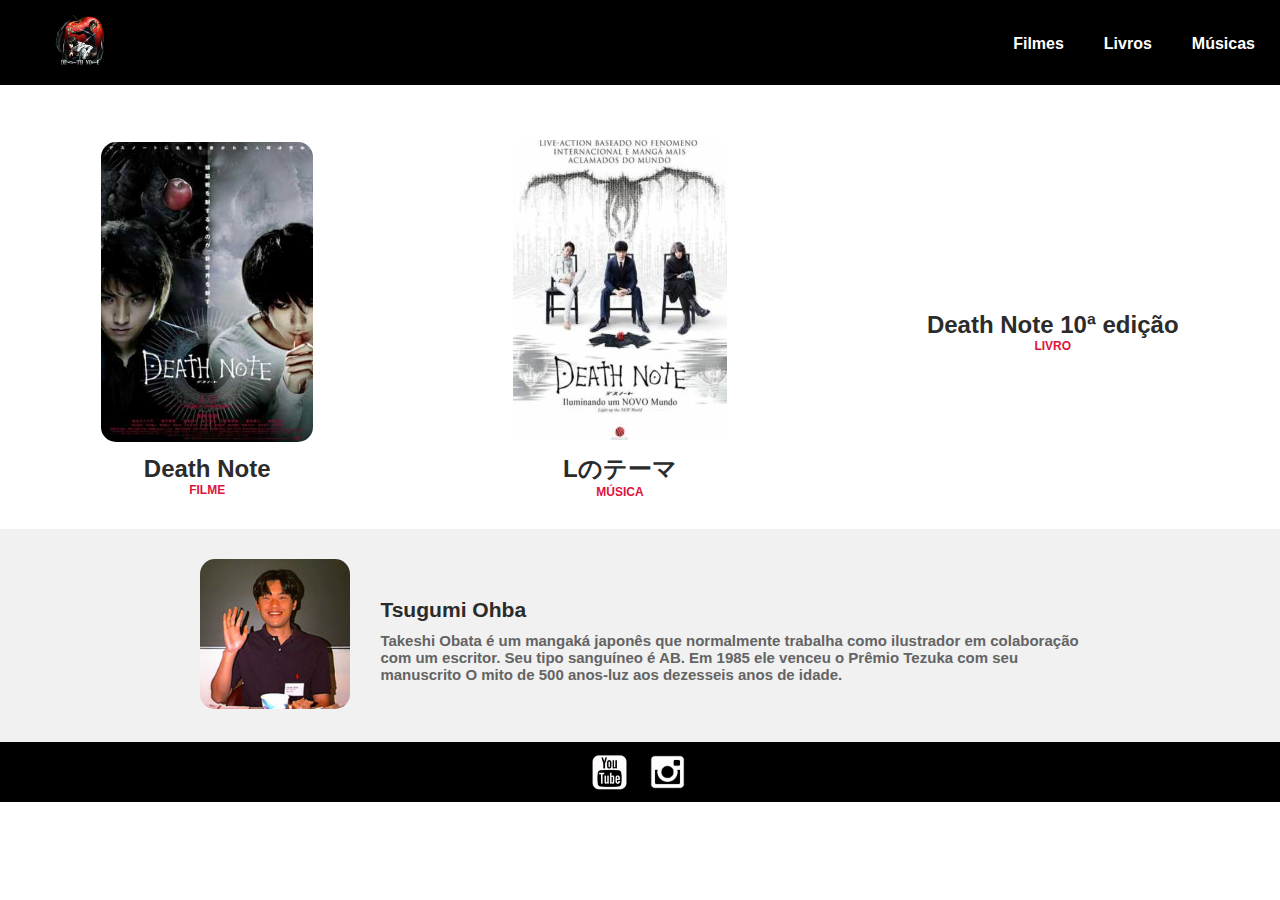
==== index.html @ 3bdef874 "Add files via upload" ====
<!doctype html>
<html lang="br">

<head>
    <meta charset="utf-8">
    <title>Filmes</title>
    <meta content="width=device-width, initial-scale=1.0" name="viewport">
    <link href="styles/style.css" rel="stylesheet" type="text/css"/>
</head>

<body>
<header class="header">
    <nav>
        <ul class="menu">
            <li id="image_home"><a href="index.html" title="Death Note Home"><img alt="" height="50"
                                                                                  src="imagens/home.png"></a></li>
            <ul id="menu_sub">
                <li><a class="nav-link" href="./filme.html" title="Pr&#243;ximo filme">Filmes</a></li>
                <li><a class="nav-link" href="./livro.html" title="Pr&#243;ximo livro">Livros</a></li>
                <li><a class="nav-link" href="./musica.html" title="Pr&#243;xima m&#250;sica">Músicas</a>
            </ul>
        </ul>
    </nav>
</header>
<main>
    <div class="lancamentos">
        <div class="lancamento">
            <div class="lancamento_capa">
                <a href="filme.html" style="text-decoration:none">
                    <img alt="" src="imagens/filme.jpg"></a>
            </div>
            <div>
                <div class="lancamento_titulo">
                    <h1>Death Note</h1>
                </div>
                <div class="lancamento_tipo">
                    <h4><b>FILME</b></h4>
                </div>
            </div>
        </div>
        <div class="lancamento">
            <div class="lancamento_capa">
                <a href="musica.html" style="text-decoration:none">
                    <img alt="" src="imagens/musica.jpg"></a>
            </div>
            <div>
                <div class="lancamento_titulo">
                    <h1>Lのテーマ</h1>
                </div>
                <div class="lancamento_tipo">
                    <h4><b>MÚSICA</b></h4>
                </div>
            </div>
        </div>
        <div class="lancamento">
            <div class="lancamento_capa">
                <a href="livro.html" style="text-decoration:none">
                    <img alt="" src="https://upload.wikimedia.org/wikipedia/pt/c/c0/Death_Note_vol._01.jpg"></a>
            </div>
            <div>
                <div class="lancamento_titulo">
                    <h1>Death Note 10ª edição</h1>
                </div>
                <div class="lancamento_tipo">
                    <h4><b>LIVRO</b></h4>
                </div>
            </div>
        </div>
    </div>
    <div>
        <div class="criador">
            <div class="criador_capa">
                <img alt="" src="imagens/criador.jpg">
            </div>
            <div>
                <div class="criador_titulo">
                    <h3> Tsugumi Ohba</h3>
                </div>
                <div class="criador_descricao">
                    <h4>Takeshi Obata é um mangaká japonês que normalmente trabalha como ilustrador em colaboração
                        com um escritor. Seu tipo sanguíneo é AB. Em 1985 ele venceu o Prêmio Tezuka com seu manuscrito
                        O mito de 500 anos-luz aos dezesseis anos de idade.</h4>
                </div>
            </div>
        </div>
    </div>
</main>
<footer>
    <nav class="footer">
        <ul>
            <li><a href="https://www.youtube.com/channel/UCjnaxhKLpvVh4WI8EhZPKfQ"><img alt=""
                                                                                        id="social1"
                                                                                        src="imagens/youtube.png"></a>
            </li>
            <li><a href="https://www.instagram.com/duu_almeida_/"><img alt="m" id="social2" src="imagens/instagram.png"></a>
        </ul>
    </nav>
</footer>
</body>
</html>
---- styles/style.css ----
/*Geral*/
* {
    margin: 0;
    padding: 0;
}

body {
    font-family: arial, helvetica, sans-serif;
    font-size: 12px;
}

.header {
    height: 55px;
    width: 100%;
    padding: 15px;
    background-color: black;
    display: inline-block;
    position: fixed;
}

/*retirar o estilo das listas*/

.menu li {
    float: left;
    text-align: center;
    display: inline-block;
    margin-right: 40px;
    width: auto;
}

/*formatar a lista. Definir o tamanho do botão, o seu posicionamento e display: inline por ser um menu horzontal*/

#menu_sub, .nav-link, #stream_btn1, #stream_btn2 {
    margin-top: 10px;
    float: right;
    text-decoration: none;
    color: white;
    background-color: black;
    font-size: 16px;
    font-weight: bold;
}

/* formatação da âncora e área clicável*/

.menu :hover {
    background-color: #2B2B2B;
    text-decoration: none;
    color: white;
}

#image_home {
    margin-left: 40px;
}

.footer, .page-wrap:after {
    height: 60px;

}

.footer {
    background: black;
    display: inline-block;
    bottom: 0;
    margin: auto;
    position: relative;
    width: 100%;
}

#social1 {
    height: 35px;
    margin-right: 10px;
    margin-left: 10px;
}

#social2 {
    height: 40px;
    margin-right: 10px;
    margin-left: 10px;
}

.footer ul {
    margin-top: 10px;
    justify-content: center;
    align-items: center;
    list-style-type: none;
    display: flex;
    margin-right: 30px;
    margin-left: 30px;
}

.lancamento {
    padding-top: 140px;
    padding-left: 100px;
    padding-right: 100px;
    padding-bottom: 10px;
    text-align: center;
    width: auto;
    display: grid;
}

.lancamento_capa img {
    border-radius: 15px;
    height: 300px;
}

.lancamento_topico, .lancamento_tipo {
    color: crimson;
    margin-bottom: 20px;
}

.lancamento_titulo {
    margin-top: 10px;
    color: #2B2B2B;
}

.lancamento_descricao {
    font-size: 15px;
    padding-left: 120px;
    padding-right: 120px;
}

#stream_btns {
    display: inline-flex;
    list-style-type: none;
}

#stream_cta, #stram_trailer {
    display: flex;
    justify-content: center;
    align-items: center;
    color: firebrick;
}

#stream_plataforma {
    align-items: center;
    display: flex;
    flex-direction: row;
    flex-wrap: wrap;
    justify-content: center;
}

#stream_btn1, #stream_btn2 {
    margin: 10px;
    border-radius: 10px;
    width: 100px;
    height: 30px;
    display: flex;
    justify-content: center;
    align-items: center;
}

/*filme.html*/
.videoWrapper {
    position: relative;
    padding-bottom: 56.25%; /* 16:9 */
    padding-top: 25px;
    height: 0;
}

.videoWrapper iframe {
    position: absolute;
    top: 0;
    left: 0;
    width: 100%;
    height: 100%;
}


/*musica.html*/
a.nounderline:link, .lancamento_p_referencia {
    text-decoration: none;
    color: firebrick;
}

/*livro.html*/

.lancamento_list_capitulos {
    margin: auto;
    margin-top: 20px;
    width: max-content;
    padding-right: 20px;
    padding-left: 50px;
    padding-top: 30px;
    padding-bottom: 20px;
    display: inline-list-item;
    background-color: #2B2B2B;
    color: #fff;
    font-size: 14px;
}

.lancamento_list_capitulos .lancamento_capitulo {
    display: inline-flex;
}

.lancamento_subcaptulo {
    margin-top: 5px;
    margin-bottom: 10px;
    margin-right: 20px;
    margin-left: 20px;
    border-top: 1px solid crimson;
    list-style: -moz-ethiopic-numeric;
    padding-top: 3px;
}

.lancamento_capitulo {
    list-style: lower-roman;
}

.lancamento_capitulo_divider {
    margin-left: 20px;
    margin-right: 20px;
}

#lancamento_list_title {
    margin-bottom: 25px;
}

#lancamento_preco {
    margin-top: 20px;
    font-size: 30px;
}

#stream_btn3 {
    float: right;
    text-decoration: none;
    color: white;
    background-color: forestgreen;
    font-size: 30px;
    font-weight: bold;
    width: 150px;
    height: 50px;
    margin-bottom: 25px;
    margin-top: 10px;
    border-radius: 10px;
    display: flex;
    justify-content: center;
    align-items: center;
}

/*index.html*/
#lancamento_main_title {
    font-size: 15px;
    margin-top: -15px;
    margin-bottom: 10px;
    color: firebrick;
    justify-content: center;
}

.lancamentos {
    align-items: center;
    display: flex;
    flex-direction: row;
    flex-wrap: wrap;
    justify-content: center;
}

.criador {
    background: #f1f1f1;
    padding-top: 30px;
    padding-bottom: 30px;
    text-align: left;
    width: auto;
    display: flex;
    justify-content: center;
    align-items: center;
}

.criador_capa img {
    border-radius: 15px;
    height: 150px;
}

.criador_titulo {
    font-size: 18px;
    margin-left: 30px;
    margin-bottom: 10px;
    margin-top: 10px;
    color: #2B2B2B;
}

.criador_descricao {
    color: #646464;
    width: 700px;
    margin-left: 30px;
    font-size: 15px;
}
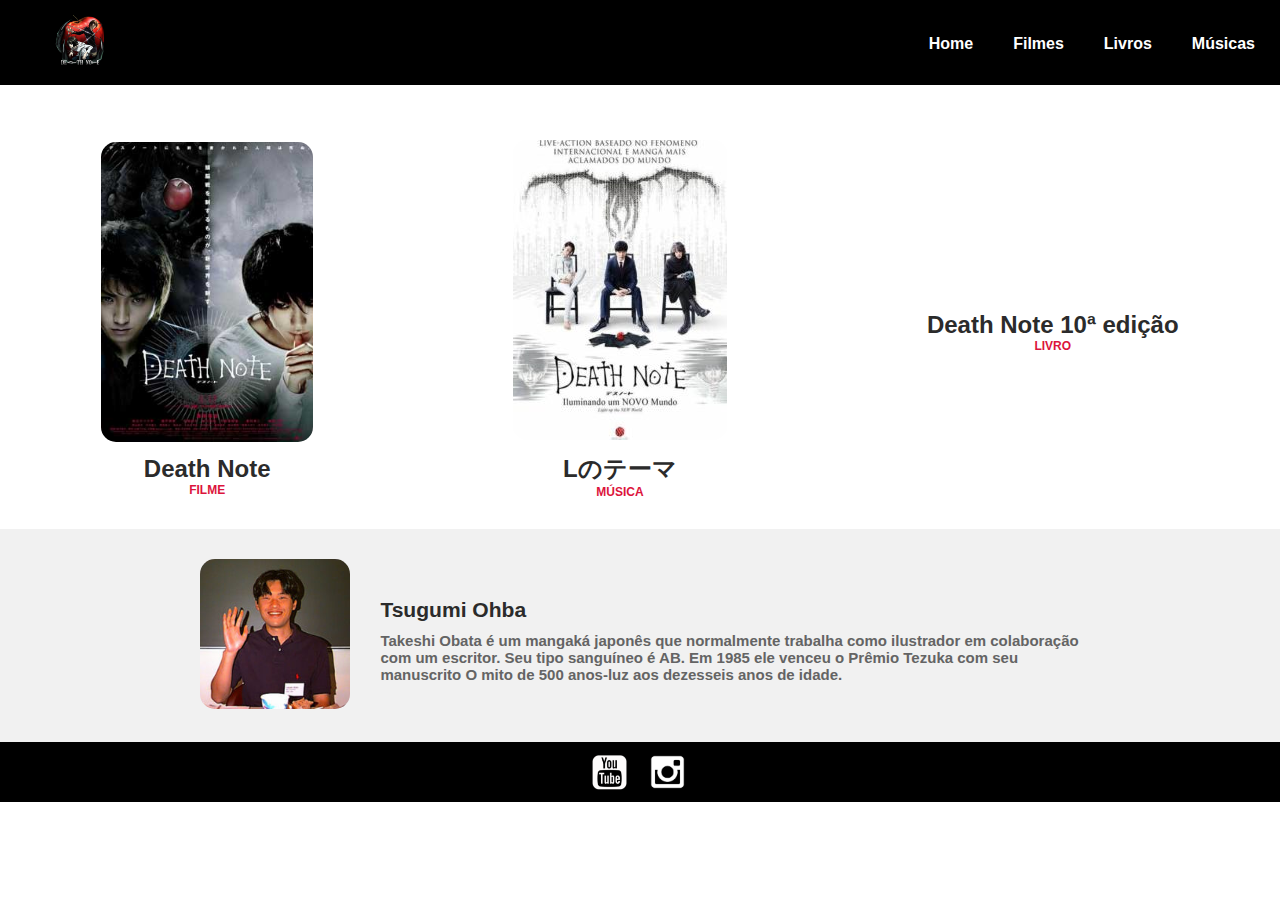
==== commit e8d1772c: "Add files via upload" ====
--- a/index.html
+++ b/index.html
@@ -3,7 +3,7 @@
 
 <head>
     <meta charset="utf-8">
-    <title>Filmes</title>
+    <title>Death Note Lançamentos</title>
     <meta content="width=device-width, initial-scale=1.0" name="viewport">
     <link href="styles/style.css" rel="stylesheet" type="text/css"/>
 </head>
@@ -15,6 +15,7 @@
             <li id="image_home"><a href="index.html" title="Death Note Home"><img alt="" height="50"
                                                                                   src="imagens/home.png"></a></li>
             <ul id="menu_sub">
+                <li><a class="nav-link" href="./index.html" title="Pr&#243;ximo filme">Home</a></li>
                 <li><a class="nav-link" href="./filme.html" title="Pr&#243;ximo filme">Filmes</a></li>
                 <li><a class="nav-link" href="./livro.html" title="Pr&#243;ximo livro">Livros</a></li>
                 <li><a class="nav-link" href="./musica.html" title="Pr&#243;xima m&#250;sica">Músicas</a>
